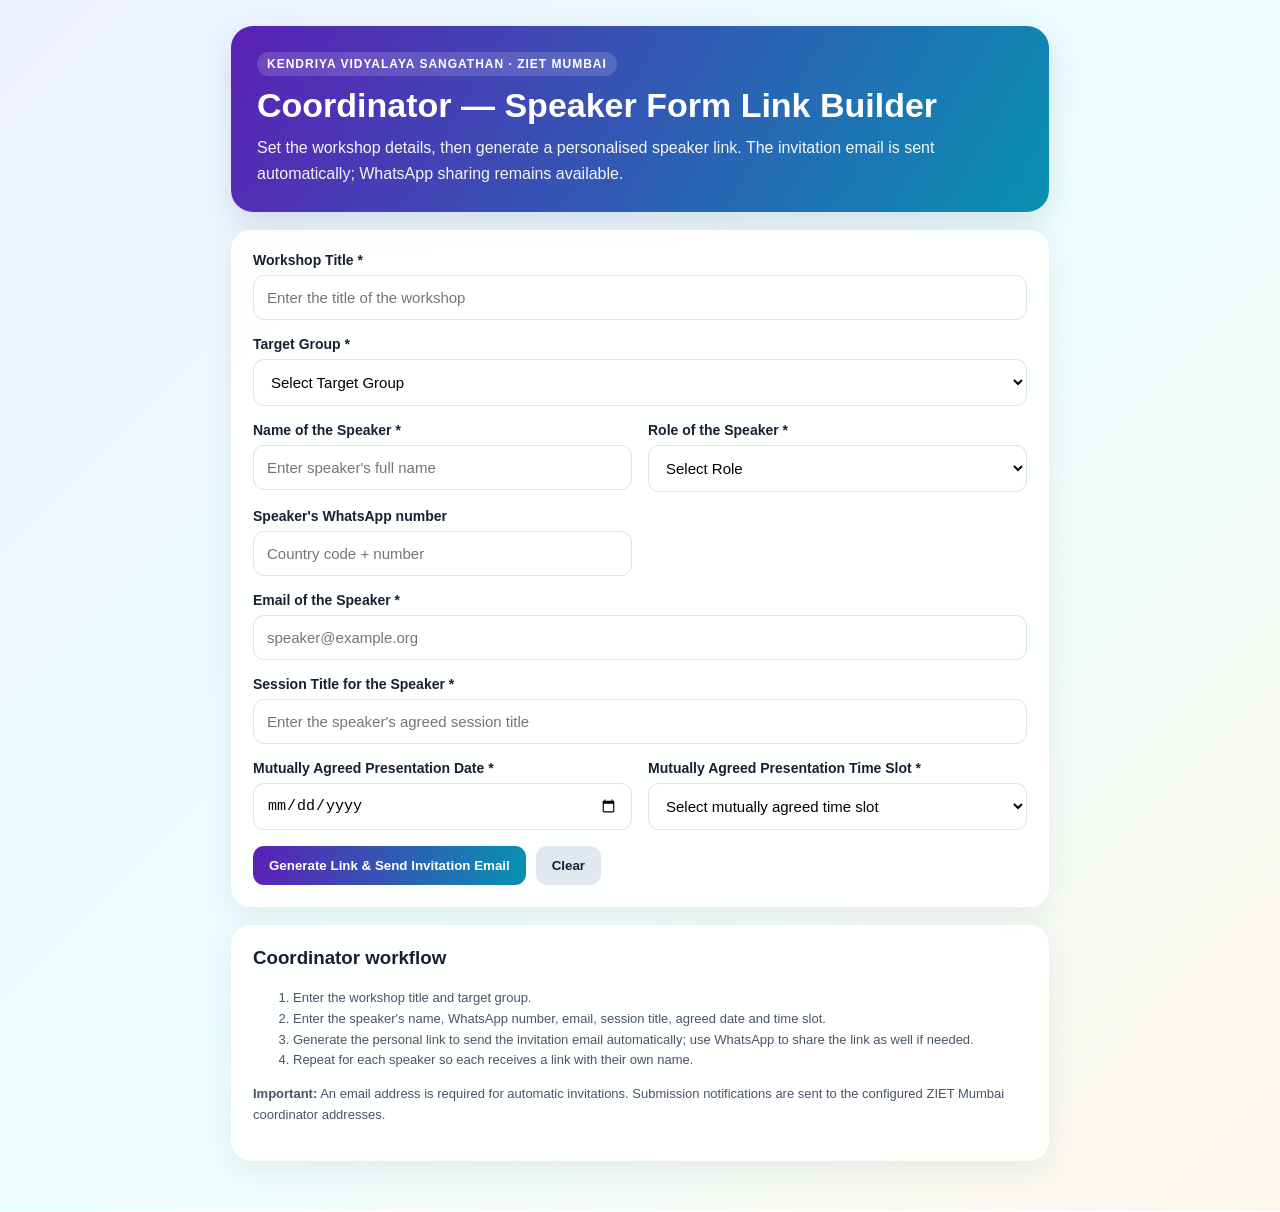
==== coordinator.html @ 23f9a6a7 "Add speaker role to coordinator invitation form" ====
<!DOCTYPE html>
<html lang="en">
<head>
<meta charset="UTF-8">
<meta name="viewport" content="width=device-width, initial-scale=1">
<title>ZIET Mumbai — Coordinator Speaker Link Builder</title>
<style>
:root{--purple:#5b21b6;--blue:#0891b2;--ink:#172033;--line:#dbe3ef}
*{box-sizing:border-box}
body{margin:0;font-family:Segoe UI,Arial,sans-serif;color:var(--ink);background:linear-gradient(135deg,#eef2ff,#ecfeff,#fff7ed);min-height:100vh}
.container{max-width:850px;margin:auto;padding:26px 16px 50px}
.hero{color:#fff;border-radius:22px;padding:26px;background:linear-gradient(120deg,var(--purple),var(--blue));box-shadow:0 12px 30px #33415526}
.badge{display:inline-block;padding:5px 10px;border-radius:20px;background:#ffffff26;font-size:12px;font-weight:800;letter-spacing:1px}
h1{margin:10px 0;font-size:clamp(24px,5vw,34px)}.hero p{margin:0;line-height:1.6;opacity:.94}
.card{background:#ffffffef;border-radius:20px;padding:22px;margin-top:18px;box-shadow:0 8px 28px #33415516}
.grid{display:grid;grid-template-columns:1fr 1fr;gap:16px}.full{grid-column:1/-1}
label{display:block;font-weight:750;font-size:14px;margin-bottom:7px}
input,select{width:100%;padding:13px;border:1px solid var(--line);border-radius:11px;background:#fff;font-size:15px}
input:focus,select:focus{outline:2px solid #0891b255;border-color:var(--blue)}
button,.action{border:0;border-radius:11px;padding:12px 16px;font-weight:800;cursor:pointer;text-decoration:none;display:inline-block}
.primary{color:#fff;background:linear-gradient(90deg,var(--purple),var(--blue))}
.secondary{color:var(--ink);background:#e2e8f0}.whatsapp{background:#dcfce7;color:#166534}.email{background:#dbeafe;color:#1d4ed8}
.actions{display:flex;gap:10px;flex-wrap:wrap;margin-top:16px}
#sharePanel{display:none}#sharePanel.show{display:block}
#generatedLink{font-size:14px;overflow-wrap:anywhere;background:#f8fafc}
.note{font-size:13px;line-height:1.6;color:#475569}
#status{margin-top:12px;font-weight:700;line-height:1.5}
@media(max-width:600px){.grid{grid-template-columns:1fr}.full{grid-column:auto}.card{padding:17px}.actions>*{flex:1;text-align:center}}
</style>
</head>
<body>
<main class="container">
<header class="hero">
<div class="badge">KENDRIYA VIDYALAYA SANGATHAN · ZIET MUMBAI</div>
<h1>Coordinator — Speaker Form Link Builder</h1>
<p>Set the workshop details, then generate a personalised speaker link. The invitation email is sent automatically; WhatsApp sharing remains available.</p>
</header>
<section class="card">
<form id="builderForm">
<div class="grid">
<div class="full">
<label for="workshopTitle">Workshop Title *</label>
<input id="workshopTitle" required maxlength="250" placeholder="Enter the title of the workshop">
</div>
<div class="full">
<label for="targetGroup">Target Group *</label>
<select id="targetGroup" required>
<option value="">Select Target Group</option>
<option>Principal</option><option>Vice-Principal</option><option>Headmaster / Headmistress</option><option>Librarian</option>
<option>PGT (English)</option><option>PGT (Hindi)</option><option>PGT (Physics)</option><option>PGT (Chemistry)</option><option>PGT (Mathematics)</option><option>PGT (Economics)</option><option>PGT (History)</option><option>PGT (Geography)</option><option>PGT (Commerce)</option><option>PGT (Biology)</option><option>PGT (Bio-Technology)</option>
<option>TGT (Hindi)</option><option>TGT (English)</option><option>TGT (Sanskrit)</option><option>TGT (Social Studies)</option><option>TGT (Mathematics)</option><option>TGT (Science)</option><option>TGT (Physical &amp; Health Edn.)</option><option>TGT (Art Education)</option><option>TGT (Work Experience)</option><option>Special Educator (TGT)</option><option>Special Educator (PRT)</option>
<option>PRT</option><option>PRT (Music)</option><option>Administrative Officer</option><option>Finance Officer</option><option>Assistant Engineer</option><option>Assistant Section Officer</option><option>Junior Translator</option><option>Sr. Secretariat Assistant</option><option>Jr. Secretariat Assistant</option><option>Steno Gr I</option><option>Steno Gr II</option><option>WET</option><option>AET</option><option>PRTM</option><option>JSA</option><option>SSA</option><option>SO</option><option>AO</option>
</select>
</div>
<div>
<label for="speakerName">Name of the Speaker *</label>
<input id="speakerName" required maxlength="150" placeholder="Enter speaker's full name">
</div>
<div>
<label for="speakerRole">Role of the Speaker *</label>
<select id="speakerRole" required>
<option value="">Select Role</option>
<option>Course Director</option>
<option>Assistant Course Director</option>
<option>Resource Person</option>
<option>Internal Speaker</option>
<option>Guest Speaker</option>
</select>
</div>
<div>
<label for="speakerWhatsapp">Speaker's WhatsApp number</label>
<input id="speakerWhatsapp" inputmode="tel" placeholder="Country code + number">
</div>
<div class="full">
<label for="speakerEmail">Email of the Speaker *</label>
<input id="speakerEmail" type="email" required placeholder="speaker@example.org">
</div>
<div class="full">
<label for="sessionTitle">Session Title for the Speaker *</label>
<input id="sessionTitle" required maxlength="250" placeholder="Enter the speaker's agreed session title">
</div>
<div>
<label for="agreedDate">Mutually Agreed Presentation Date *</label>
<input id="agreedDate" type="date" required>
</div>
<div>
<label for="agreedTimeSlot">Mutually Agreed Presentation Time Slot *</label>
<select id="agreedTimeSlot" required>
  <option value="">Select mutually agreed time slot</option>
  <option value="9:45 – 11:15 AM">9:45 – 11:15 AM</option>
  <option value="11:30 AM – 01:00 PM">11:30 AM – 01:00 PM</option>
  <option value="02:00 – 03:30 PM">02:00 – 03:30 PM</option>
  <option value="3:45 – 5:30 PM">3:45 – 5:30 PM</option>
</select>
</div>
</div>
<div class="actions">
<button class="primary" type="submit">Generate Link &amp; Send Invitation Email</button>
<button class="secondary" type="reset" id="resetBtn">Clear</button>
</div>
</form>
</section>
<section class="card" id="sharePanel">
<h2 style="margin-top:0">Speaker Link Ready</h2>
<p class="note">The workshop, target group, speaker name, session title and agreed presentation slot are embedded in the personalised link.</p>
<label for="generatedLink">Personalised form link</label>
<input id="generatedLink" readonly>
<div class="actions">
<button type="button" class="primary" id="copyBtn">Copy Link</button>
<a class="action whatsapp" id="whatsappBtn" target="_blank" rel="noopener">Share on WhatsApp</a>
<a class="action email" id="emailBtn">Share by Email</a>
<a class="action secondary" id="openBtn" target="_blank" rel="noopener">Preview Speaker Form</a>
</div>
<div id="status" role="status"></div>
</section>
<section class="card">
<h3 style="margin-top:0">Coordinator workflow</h3>
<ol class="note">
<li>Enter the workshop title and target group.</li>
<li>Enter the speaker's name, WhatsApp number, email, session title, agreed date and time slot.</li>
<li>Generate the personal link to send the invitation email automatically; use WhatsApp to share the link as well if needed.</li>
<li>Repeat for each speaker so each receives a link with their own name.</li>
</ol>
<p class="note"><strong>Important:</strong> An email address is required for automatic invitations. Submission notifications are sent to the configured ZIET Mumbai coordinator addresses.</p>
</section>
</main>
<script>
(function(){
  const BASE_URL = "https://taprimaryzietmumbai-kjrd.github.io/guest-speakers-digital-form/speaker.html";
  const form = document.getElementById("builderForm");
  const panel = document.getElementById("sharePanel");
  const linkField = document.getElementById("generatedLink");
  const status = document.getElementById("status");
  let shareUrl = "";

  function makeLink(){
    const title = document.getElementById("workshopTitle").value.trim();
    const target = document.getElementById("targetGroup").value;
    const name = document.getElementById("speakerName").value.trim();
    const url = new URL(BASE_URL);
    url.searchParams.set("workshop", title);
    url.searchParams.set("tg", target);
    url.searchParams.set("rp", name);
    url.searchParams.set("role", document.getElementById("speakerRole").value);
    url.searchParams.set("wa", document.getElementById("speakerWhatsapp").value.trim());
    url.searchParams.set("st", document.getElementById("sessionTitle").value.trim());
    url.searchParams.set("pd", document.getElementById("agreedDate").value);
    url.searchParams.set("ts", document.getElementById("agreedTimeSlot").value);
    return url.toString();
  }

  const APPS_SCRIPT_URL = "https://script.google.com/macros/s/AKfycbwFLTe2XX9tIkU6T2u0gETwwkOChWQ5bZ1GQfEsvRQGnud7jBcE800w_HahdPtFtIBu/exec";

  form.addEventListener("submit", async function(e){
    e.preventDefault();
    if(!form.reportValidity()) return;

    const submitButton = form.querySelector('button[type="submit"]');
    const name = document.getElementById("speakerName").value.trim();
    const role = document.getElementById("speakerRole").value;
    const title = document.getElementById("workshopTitle").value.trim();
    const target = document.getElementById("targetGroup").value;
    const phone = document.getElementById("speakerWhatsapp").value.replace(/[^0-9]/g,"");
    const email = document.getElementById("speakerEmail").value.trim();
    const sessionTitle = document.getElementById("sessionTitle").value.trim();
    const agreedDate = document.getElementById("agreedDate").value;
    const agreedTimeSlot = document.getElementById("agreedTimeSlot").value;

    shareUrl = makeLink();
    linkField.value = shareUrl;
    panel.classList.add("show");
    document.getElementById("openBtn").href = shareUrl;

    const message = "Dear " + name + ",\n\nPlease complete the ZIET Mumbai Guest Speaker Digital Form for the workshop: " + title + ".\nTarget Group: " + target + "\nSession Title: " + sessionTitle + "\nMutually Agreed Presentation Date: " + agreedDate + "\nMutually Agreed Presentation Time Slot: " + agreedTimeSlot + "\n\nOpen your personalised form here: " + shareUrl + "\n\nRegards,\nZIET Mumbai";
    document.getElementById("whatsappBtn").href = phone ? "https://wa.me/" + phone + "?text=" + encodeURIComponent(message) : "https://wa.me/?text=" + encodeURIComponent(message);
    document.getElementById("whatsappBtn").style.display = phone ? "inline-block" : "none";
    document.getElementById("emailBtn").style.display = "none";

    submitButton.disabled = true;
    submitButton.textContent = "Sending invitation email…";
    status.textContent = "Sending the personalised invitation to " + email + "…";

    try {
      const response = await fetch(APPS_SCRIPT_URL, {
        method: "POST",
        body: JSON.stringify({
          action: "sendInvitation",
          speakerName: name,
          name: name,
          role: role,
          speakerRole: role,
          speakerEmail: email,
          speakerWhatsapp: phone,
          workshopTitle: title,
          targetGroup: target,
          speakerLink: shareUrl,
          sessionTitle: sessionTitle,
          agreedDate: agreedDate,
          agreedTimeSlot: agreedTimeSlot
        })
      });
      const result = await response.json();
      if (!response.ok || !result.ok || !result.emailSent) {
        throw new Error(result.error || result.message || "The invitation email could not be confirmed.");
      }
      status.textContent = "Invitation email sent successfully to " + email + ". The personalised link is ready below.";
    } catch (error) {
      status.textContent = "The link was generated, but the invitation email was not confirmed. " + (error.message || "Please check Apps Script deployment and email authorisation.") + " You can still share the link using WhatsApp below.";
    } finally {
      submitButton.disabled = false;
      submitButton.textContent = "Generate Link & Send Invitation Email";
    }
    panel.scrollIntoView({behavior:"smooth",block:"start"});
  });

  document.getElementById("copyBtn").addEventListener("click", async function(){
    try{
      await navigator.clipboard.writeText(shareUrl);
      status.textContent = "Personalised link copied.";
    }catch(e){
      linkField.focus(); linkField.select();
      status.textContent = "Select and copy the link shown above.";
    }
  });

  document.getElementById("resetBtn").addEventListener("click", function(){
    panel.classList.remove("show");
    linkField.value = "";
    shareUrl = "";
    status.textContent = "";
  });
})();
</script>
</body>
</html>
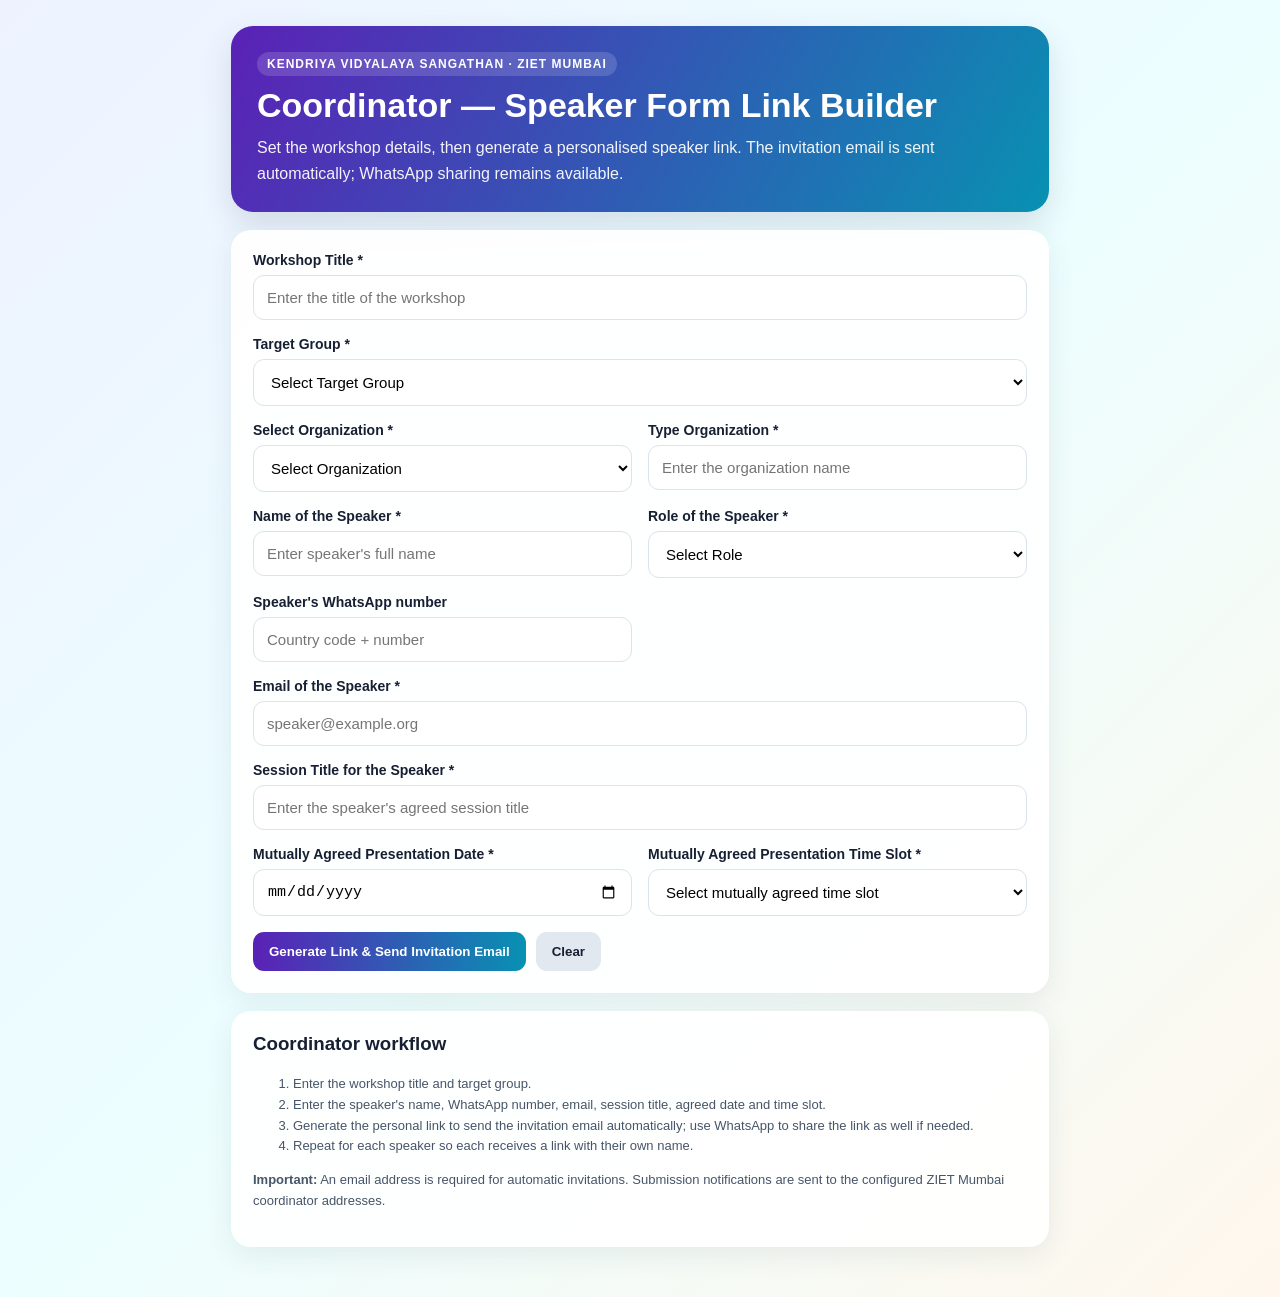
==== commit eb2c61e9: "Add organization selector to coordinator link builder" ====
--- a/coordinator.html
+++ b/coordinator.html
@@ -24,7 +24,7 @@
 #sharePanel{display:none}#sharePanel.show{display:block}
 #generatedLink{font-size:14px;overflow-wrap:anywhere;background:#f8fafc}
 .note{font-size:13px;line-height:1.6;color:#475569}
-#status{margin-top:12px;font-weight:700;line-height:1.5}
+#status{margin-top:16px;padding:14px 16px;border-radius:10px;font-weight:800;line-height:1.6;background:#f1f5f9;border:1px solid #cbd5e1;white-space:pre-line}#status.success{background:#dcfce7;border-color:#86efac;color:#166534}#status.error{background:#fee2e2;border-color:#fca5a5;color:#991b1b}#status.pending{background:#dbeafe;border-color:#93c5fd;color:#1e40af}
 @media(max-width:600px){.grid{grid-template-columns:1fr}.full{grid-column:auto}.card{padding:17px}.actions>*{flex:1;text-align:center}}
 </style>
 </head>
@@ -51,6 +51,17 @@
 <option>TGT (Hindi)</option><option>TGT (English)</option><option>TGT (Sanskrit)</option><option>TGT (Social Studies)</option><option>TGT (Mathematics)</option><option>TGT (Science)</option><option>TGT (Physical &amp; Health Edn.)</option><option>TGT (Art Education)</option><option>TGT (Work Experience)</option><option>Special Educator (TGT)</option><option>Special Educator (PRT)</option>
 <option>PRT</option><option>PRT (Music)</option><option>Administrative Officer</option><option>Finance Officer</option><option>Assistant Engineer</option><option>Assistant Section Officer</option><option>Junior Translator</option><option>Sr. Secretariat Assistant</option><option>Jr. Secretariat Assistant</option><option>Steno Gr I</option><option>Steno Gr II</option><option>WET</option><option>AET</option><option>PRTM</option><option>JSA</option><option>SSA</option><option>SO</option><option>AO</option>
 </select>
+</div>
+<div>
+<label for="speakerOrganization">Select Organization *</label>
+<select id="speakerOrganization" required>
+<option value="">Select Organization</option>
+<option>IIT</option><option>IIM</option><option>BTTC</option><option>MU</option><option>HBCSE</option><option>SNDTU</option><option>KVS</option><option>TIFR</option><option>TISS</option><option>CETE, TISS</option><option>HBCSE, TIFR</option><option>Somaiya Vidyavihar University</option><option>K J Somaiya College of Science and Commerce</option><option>Sir J. J. School of Art, Architecture and Design</option><option>University of Mumbai</option><option>Nalanda Nritya Kala Mahavidyalaya</option><option>Others</option>
+</select>
+</div>
+<div id="otherOrganizationWrap" class="hidden">
+<label for="otherOrganization">Type Organization *</label>
+<input id="otherOrganization" maxlength="150" placeholder="Enter the organization name">
 </div>
 <div>
 <label for="speakerName">Name of the Speaker *</label>
@@ -128,6 +139,17 @@
 (function(){
   const BASE_URL = "https://taprimaryzietmumbai-kjrd.github.io/guest-speakers-digital-form/speaker.html";
   const form = document.getElementById("builderForm");
+  const organizationSelect = document.getElementById("speakerOrganization");
+  const otherOrganizationWrap = document.getElementById("otherOrganizationWrap");
+  const otherOrganizationInput = document.getElementById("otherOrganization");
+  function updateOtherOrganization(){
+    const show = organizationSelect.value === "Others";
+    otherOrganizationWrap.classList.toggle("hidden", !show);
+    otherOrganizationInput.required = show;
+    if (!show) otherOrganizationInput.value = "";
+  }
+  organizationSelect.addEventListener("change", updateOtherOrganization);
+  updateOtherOrganization();
   const panel = document.getElementById("sharePanel");
   const linkField = document.getElementById("generatedLink");
   const status = document.getElementById("status");
@@ -135,12 +157,22 @@
 
   function makeLink(){
     const title = document.getElementById("workshopTitle").value.trim();
+    if (organizationSelect.value === "Others" && !otherOrganizationInput.value.trim()) {
+      otherOrganizationInput.setCustomValidity("Please type the organization name.");
+      otherOrganizationInput.reportValidity();
+      otherOrganizationInput.setCustomValidity("");
+      throw new Error("Please type the organization name when Others is selected.");
+    }
     const target = document.getElementById("targetGroup").value;
     const name = document.getElementById("speakerName").value.trim();
     const url = new URL(BASE_URL);
     url.searchParams.set("workshop", title);
     url.searchParams.set("tg", target);
     url.searchParams.set("rp", name);
+    const organizationChoice = document.getElementById("speakerOrganization").value;
+    const otherOrganization = document.getElementById("otherOrganization").value.trim();
+    url.searchParams.set("org", organizationChoice);
+    url.searchParams.set("orgOther", otherOrganization);
     url.searchParams.set("role", document.getElementById("speakerRole").value);
     url.searchParams.set("wa", document.getElementById("speakerWhatsapp").value.trim());
     url.searchParams.set("st", document.getElementById("sessionTitle").value.trim());
@@ -178,7 +210,8 @@
 
     submitButton.disabled = true;
     submitButton.textContent = "Sending invitation email…";
-    status.textContent = "Sending the personalised invitation to " + email + "…";
+    status.className = "pending";
+    status.textContent = "⏳ SENDING INVITATION EMAIL…\nTo: " + email + "\nA copy will also be sent to tarpimaryzietmumbai@gmail.com.";
 
     try {
       const response = await fetch(APPS_SCRIPT_URL, {
@@ -199,13 +232,37 @@
           agreedTimeSlot: agreedTimeSlot
         })
       });
-      const result = await response.json();
+      const responseText = await response.text();
+      let result;
+      try {
+        result = JSON.parse(responseText);
+      } catch (parseError) {
+        const preview = responseText.replace(/<[^>]*>/g, " ").replace(/\\s+/g, " ").trim().slice(0, 240);
+        throw new Error(
+          "Apps Script returned a non-JSON response (HTTP " + response.status + "). " +
+          (preview || "No response body was returned.") +
+          " Check that the web app is deployed for access by the intended users and that the /exec URL is current."
+        );
+      }
+      if (result && result.message === "Guest Speakers API is running.") {
+        throw new Error(
+          "The configured Apps Script URL is reaching a different or outdated deployment. " +
+          "That deployment only returned its health-check message; it did not process the sendInvitation action. " +
+          "Deploy the latest backend/Code.gs in the Apps Script project whose Web App URL is configured in this page, " +
+          "then update the page's Apps Script URL if the deployment belongs to a different project."
+        );
+      }
       if (!response.ok || !result.ok || !result.emailSent) {
-        throw new Error(result.error || result.message || "The invitation email could not be confirmed.");
+        throw new Error(
+          "Apps Script response (HTTP " + response.status + "): " +
+          (result.error || result.message || "The invitation email could not be confirmed.")
+        );
       }
-      status.textContent = "Invitation email sent successfully to " + email + ". The personalised link is ready below.";
+      status.className = "success";
+      status.textContent = "✓ INVITATION EMAIL SENT\nTo: " + (result.recipient || email) + "\nCopy (CC): " + (result.copiedTo || "Coordinator copy not reported") + "\nThe personalised link is ready below.";
     } catch (error) {
-      status.textContent = "The link was generated, but the invitation email was not confirmed. " + (error.message || "Please check Apps Script deployment and email authorisation.") + " You can still share the link using WhatsApp below.";
+      status.className = "error";
+      status.textContent = "⚠ EMAIL NOT CONFIRMED\nThe link was generated, but the server did not confirm email sending. " + (error.message || "Check Apps Script deployment, authorisation and Executions.") + "\nYou can still share the link using WhatsApp below.";
     } finally {
       submitButton.disabled = false;
       submitButton.textContent = "Generate Link & Send Invitation Email";
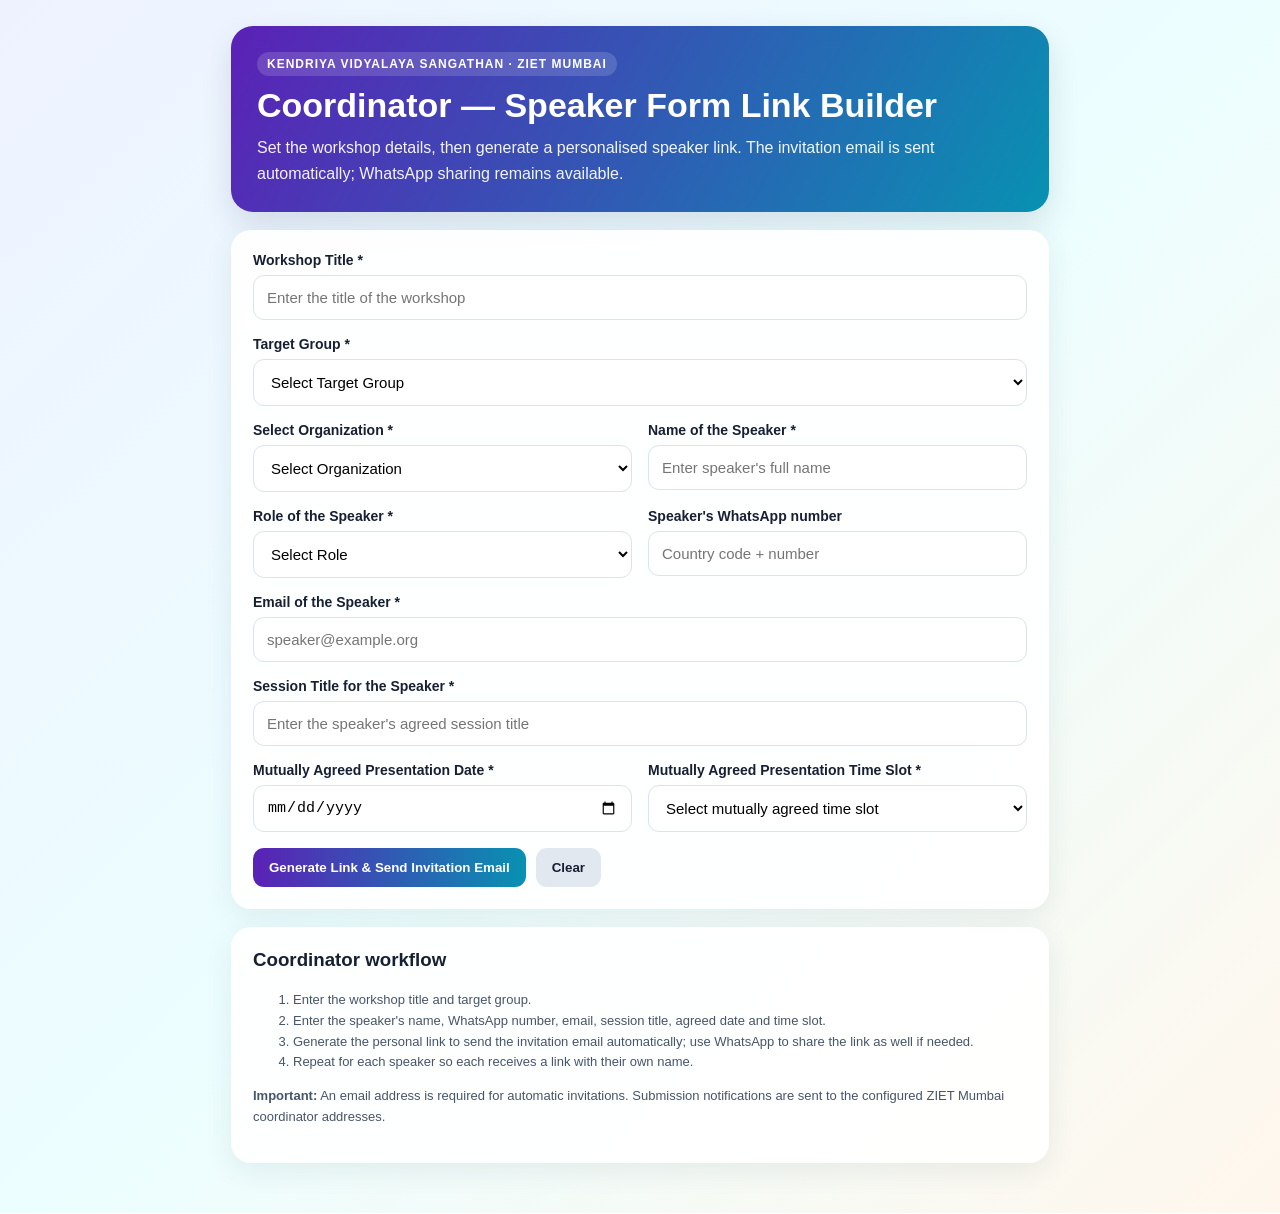
==== commit 4a2b5c6b: "Hide custom organization field unless Others is selected" ====
--- a/coordinator.html
+++ b/coordinator.html
@@ -20,6 +20,7 @@
 button,.action{border:0;border-radius:11px;padding:12px 16px;font-weight:800;cursor:pointer;text-decoration:none;display:inline-block}
 .primary{color:#fff;background:linear-gradient(90deg,var(--purple),var(--blue))}
 .secondary{color:var(--ink);background:#e2e8f0}.whatsapp{background:#dcfce7;color:#166534}.email{background:#dbeafe;color:#1d4ed8}
+.hidden{display:none!important}
 .actions{display:flex;gap:10px;flex-wrap:wrap;margin-top:16px}
 #sharePanel{display:none}#sharePanel.show{display:block}
 #generatedLink{font-size:14px;overflow-wrap:anywhere;background:#f8fafc}
